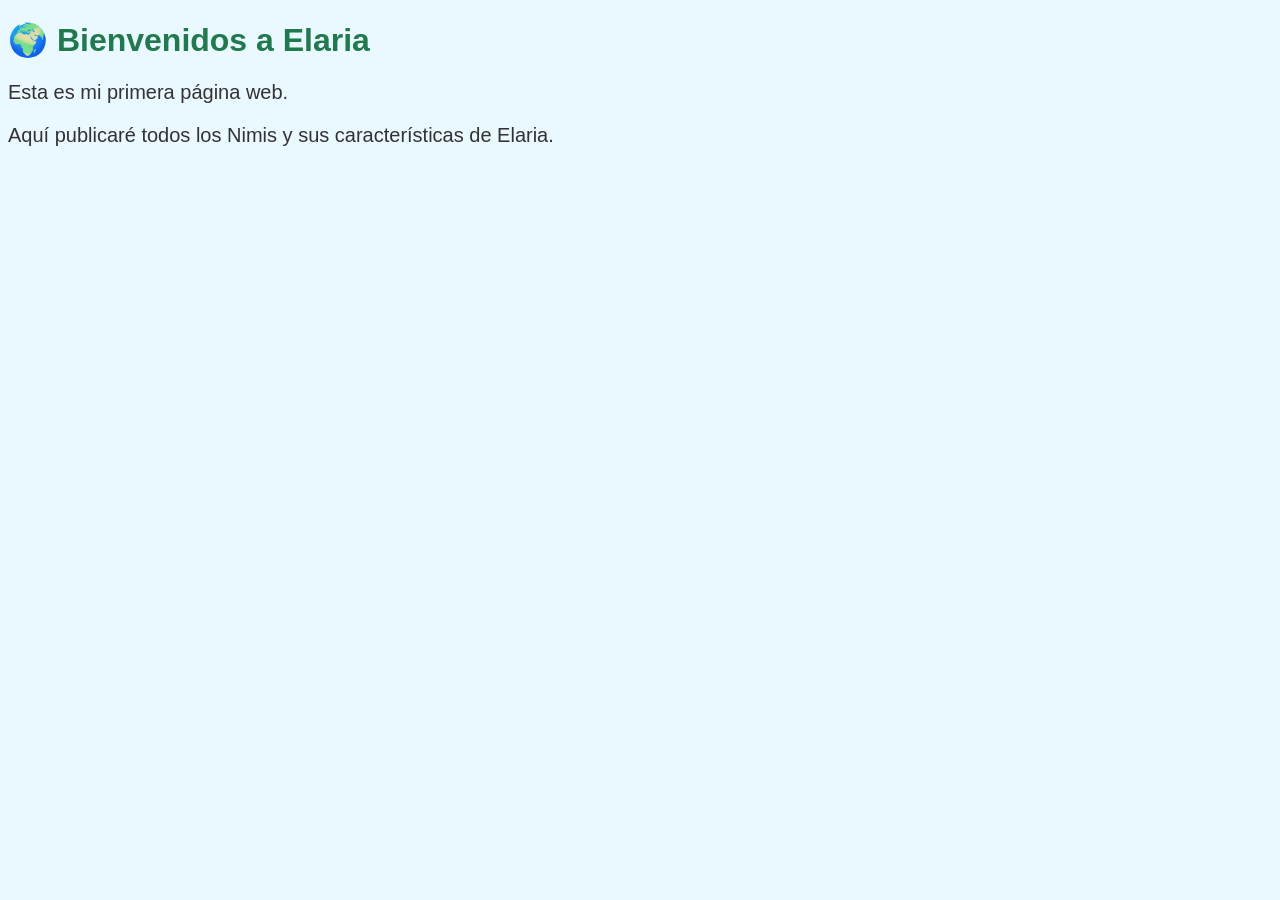
==== index.html @ 1080bb91 "Update index.html" ====
<!DOCTYPE html>
<html lang="es">

<head>
    <meta charset="UTF-8">
    <title>Bienvenidos a Elaria</title>
    <link rel="stylesheet" href="style.css">
</head>

<body>

    <h1>🌍 Bienvenidos a Elaria</h1>

    <p>Esta es mi primera página web.</p>

    <p>Aquí publicaré todos los Nimis y sus características de Elaria.</p>

</body>

</html>
---- style.css ----
body {
    background-color: #eaf8ff;
    font-family: Arial, sans-serif;
}

h1 {
    color: #1f7a4c;
}

p {
    color: #333333;
    font-size: 20px;
}
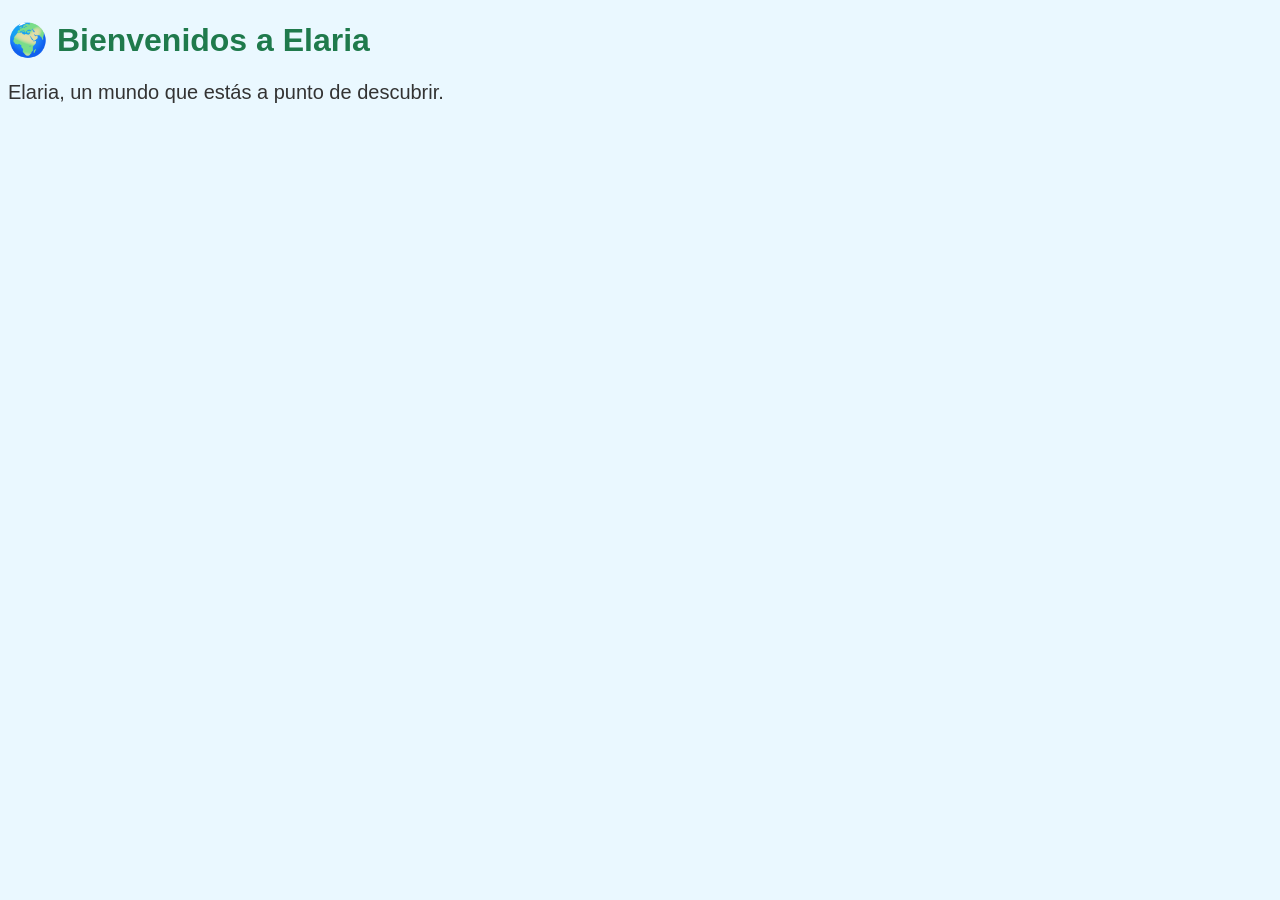
==== commit 680c5c18: "Update index.html" ====
--- a/index.html
+++ b/index.html
@@ -9,11 +9,9 @@
 
 <body>
 
-    <h1>🌍 Bienvenidos a Elaria</h1>
+<h1>🌍 Bienvenidos a Elaria</h1>
 
-    <p>Esta es mi primera página web.</p>
-
-    <p>Aquí publicaré todos los Nimis y sus características de Elaria.</p>
+<p>Elaria, un mundo que estás a punto de descubrir.</p>
 
 </body>
 
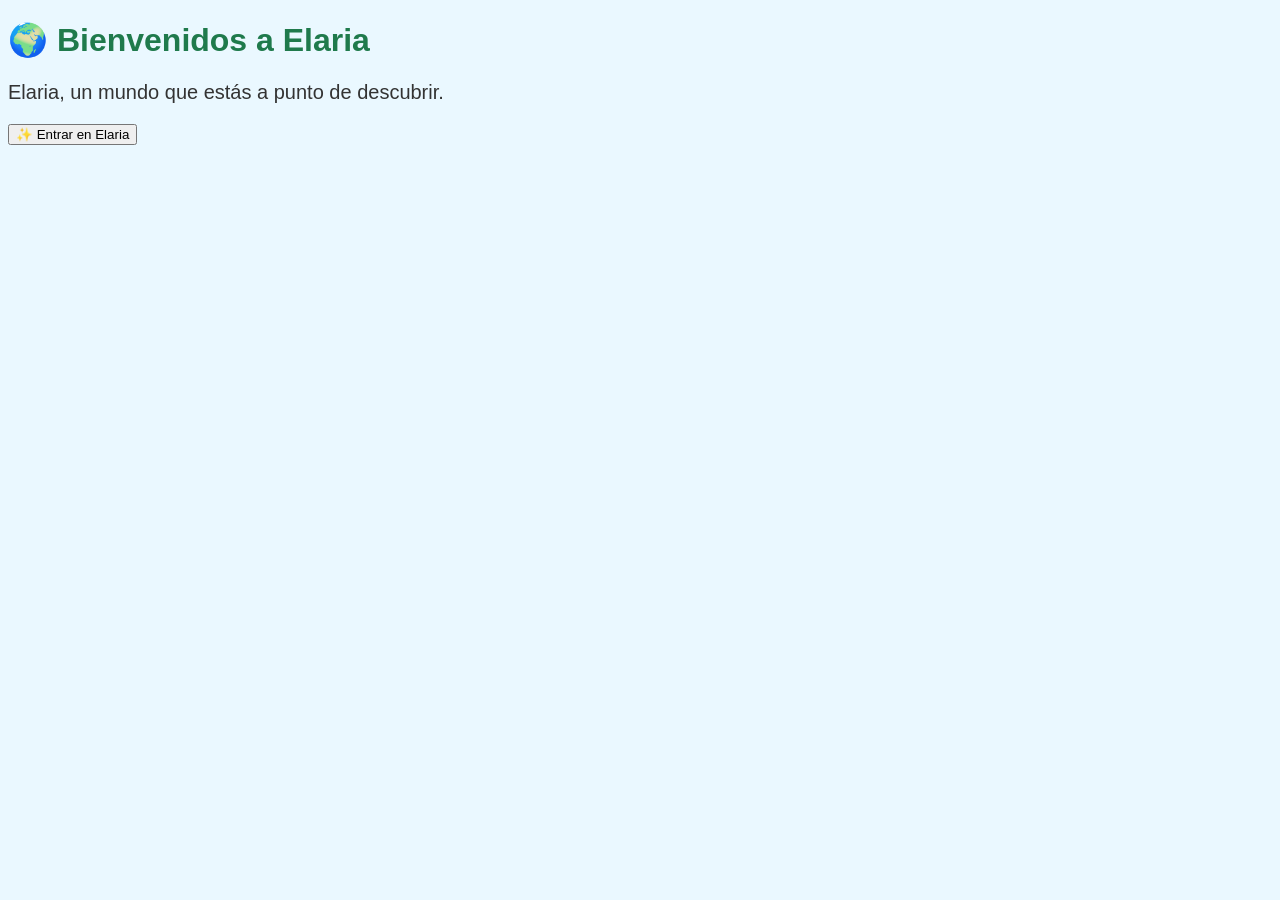
==== commit 7c6a5935: "Update index.html" ====
--- a/index.html
+++ b/index.html
@@ -9,9 +9,15 @@
 
 <body>
 
-<h1>🌍 Bienvenidos a Elaria</h1>
+    <div>
 
-<p>Elaria, un mundo que estás a punto de descubrir.</p>
+        <h1>🌍 Bienvenidos a Elaria</h1>
+
+        <p>Elaria, un mundo que estás a punto de descubrir.</p>
+
+        <button>✨ Entrar en Elaria</button>
+
+    </div>
 
 </body>
 
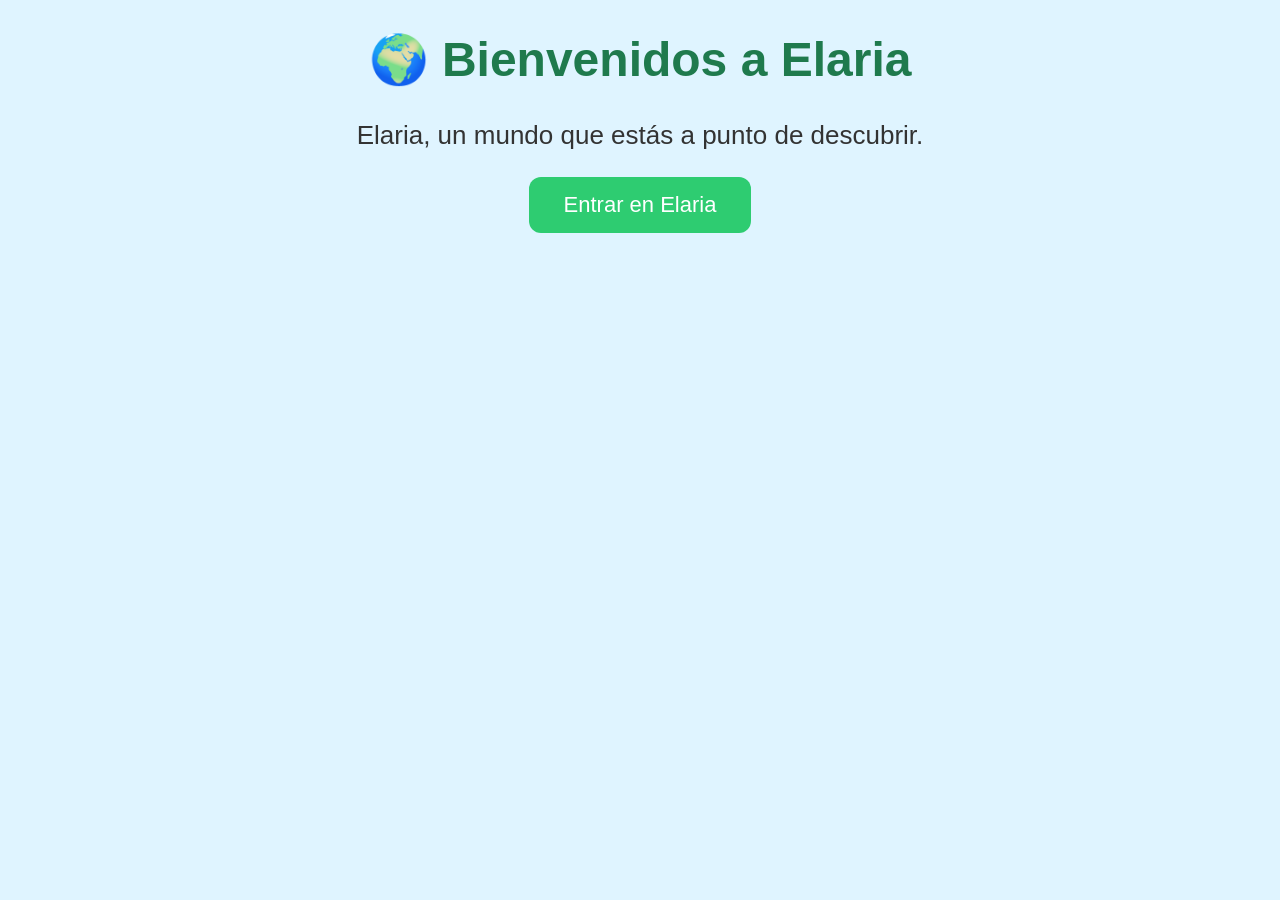
==== commit bef799b3: "Update index.html" ====
--- a/index.html
+++ b/index.html
@@ -1,23 +1,26 @@
 <!DOCTYPE html>
+
 <html lang="es">
 
 <head>
     <meta charset="UTF-8">
+
     <title>Bienvenidos a Elaria</title>
+
     <link rel="stylesheet" href="style.css">
 </head>
 
 <body>
 
-    <div>
+<div>
 
-        <h1>🌍 Bienvenidos a Elaria</h1>
+<h1>🌍 Bienvenidos a Elaria</h1>
 
-        <p>Elaria, un mundo que estás a punto de descubrir.</p>
+<p>Elaria, un mundo que estás a punto de descubrir.</p>
 
-        <button>✨ Entrar en Elaria</button>
+<button> Entrar en Elaria </button>
 
-    </div>
+</div>
 
 </body>
 
--- a/style.css
+++ b/style.css
@@ -1,13 +1,29 @@
-body {
-    background-color: #eaf8ff;
+body{
+    background-color: #dff4ff;
     font-family: Arial, sans-serif;
+    text-align: center;
 }
 
-h1 {
-    color: #1f7a4c;
+h1{
+    color: #1f7a4d;
+    font-size: 48px;
 }
 
-p {
+p{
+    font-size: 26px;
     color: #333333;
-    font-size: 20px;
 }
+
+button{
+    background-color: #2ecc71;
+    color: white;
+    font-size: 22px;
+    padding: 15px 35px;
+    border: none;
+    border-radius: 12px;
+    cursor: pointer;
+}
+
+button:hover{
+    background-color: #27ae60;
+}
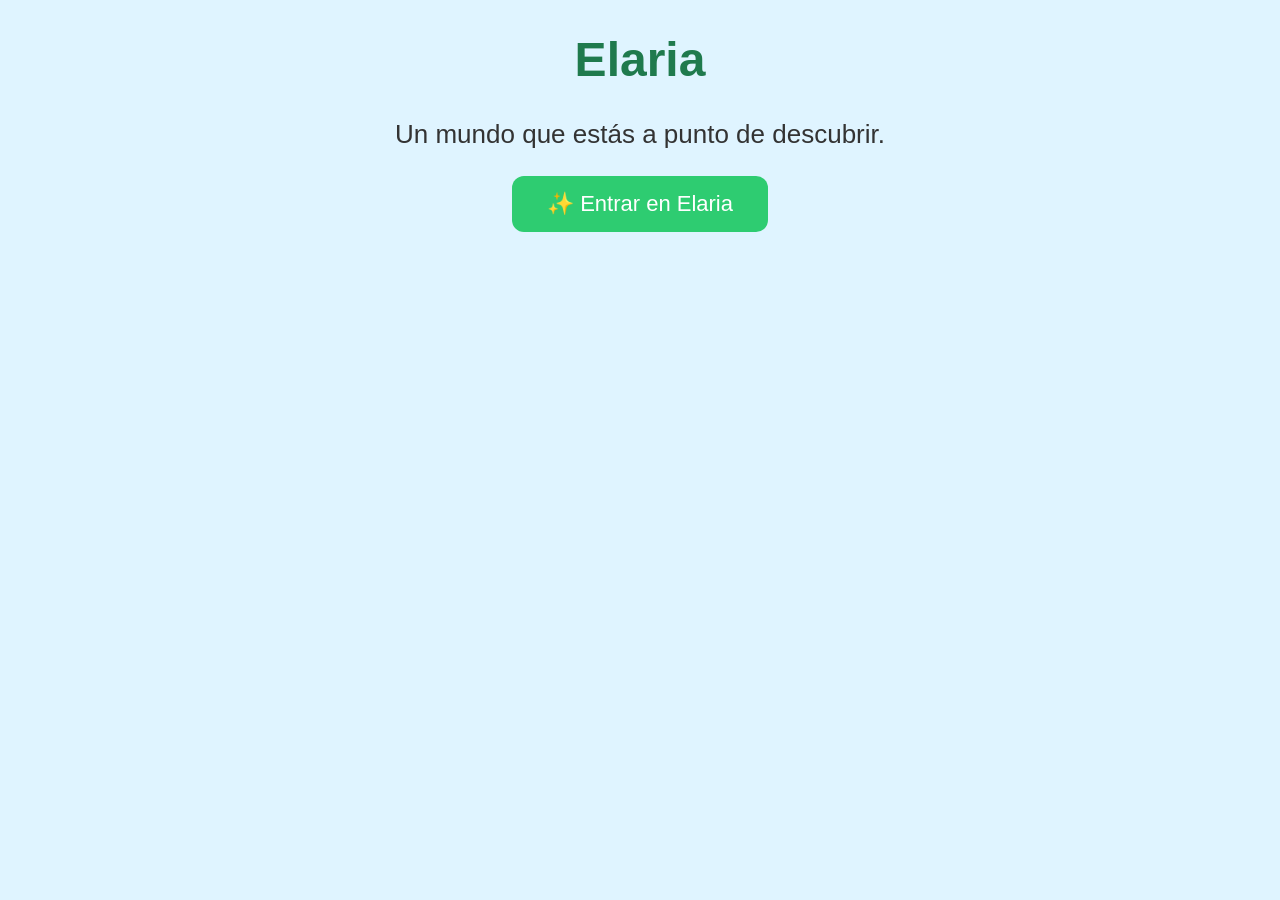
==== commit 1f3a86ec: "Update index.html" ====
--- a/index.html
+++ b/index.html
@@ -12,16 +12,19 @@
 
 <body>
 
-<div>
+<div class="contenedor">
 
-<h1>🌍 Bienvenidos a Elaria</h1>
+    <h1>Elaria</h1>
 
-<p>Elaria, un mundo que estás a punto de descubrir.</p>
+    <p class="subtitulo">
+        Un mundo que estás a punto de descubrir.
+    </p>
 
-<button> Entrar en Elaria </button>
+    <a href="enciclopedia.html">
+        <button>✨ Entrar en Elaria</button>
+    </a>
 
 </div>
 
 </body>
-
 </html>
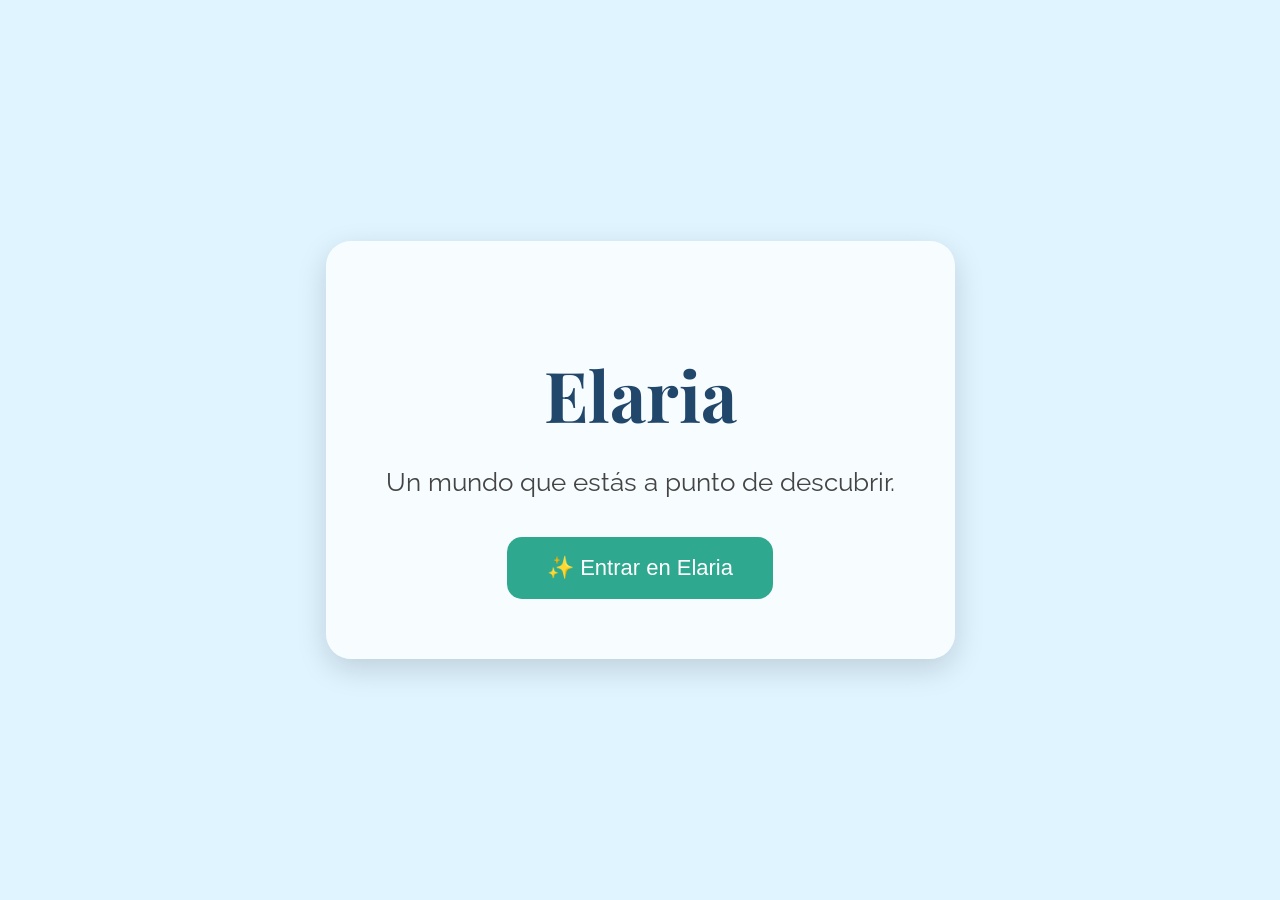
==== commit b4191085: "Update index.html" ====
--- a/index.html
+++ b/index.html
@@ -8,6 +8,10 @@
     <title>Bienvenidos a Elaria</title>
 
     <link rel="stylesheet" href="style.css">
+    <link rel="preconnect" href="https://fonts.googleapis.com">
+<link rel="preconnect" href="https://fonts.gstatic.com" crossorigin>
+
+<link href="https://fonts.googleapis.com/css2?family=Playfair+Display:wght@700&family=Raleway:wght@400;600&display=swap" rel="stylesheet">
 </head>
 
 <body>
--- a/style.css
+++ b/style.css
@@ -1,29 +1,72 @@
 body{
-    background-color: #dff4ff;
-    font-family: Arial, sans-serif;
-    text-align: center;
+    background-color:#dff4ff;
+    font-family:Raleway, sans-serif;
+
+    display:flex;
+    justify-content:center;
+    align-items:center;
+
+    height:100vh;
+    margin:0;
+}
+
+.contenedor{
+
+    background:rgba(255,255,255,0.75);
+
+    padding:60px;
+
+    border-radius:25px;
+
+    box-shadow:0 10px 30px rgba(0,0,0,0.15);
+
+    text-align:center;
+
+    max-width:700px;
 }
 
 h1{
-    color: #1f7a4d;
-    font-size: 48px;
+
+    font-family:"Playfair Display", serif;
+
+    font-size:70px;
+
+    color:#21476b;
+
+    margin-bottom:10px;
 }
 
-p{
-    font-size: 26px;
-    color: #333333;
+.subtitulo{
+
+    font-size:26px;
+
+    color:#444;
+
+    margin-bottom:40px;
 }
 
 button{
-    background-color: #2ecc71;
-    color: white;
-    font-size: 22px;
-    padding: 15px 35px;
-    border: none;
-    border-radius: 12px;
-    cursor: pointer;
+
+    background:#2ea88f;
+
+    color:white;
+
+    border:none;
+
+    border-radius:15px;
+
+    padding:18px 40px;
+
+    font-size:22px;
+
+    cursor:pointer;
+
+    transition:0.3s;
 }
 
 button:hover{
-    background-color: #27ae60;
+
+    background:#23806d;
+
+    transform:scale(1.05);
 }
